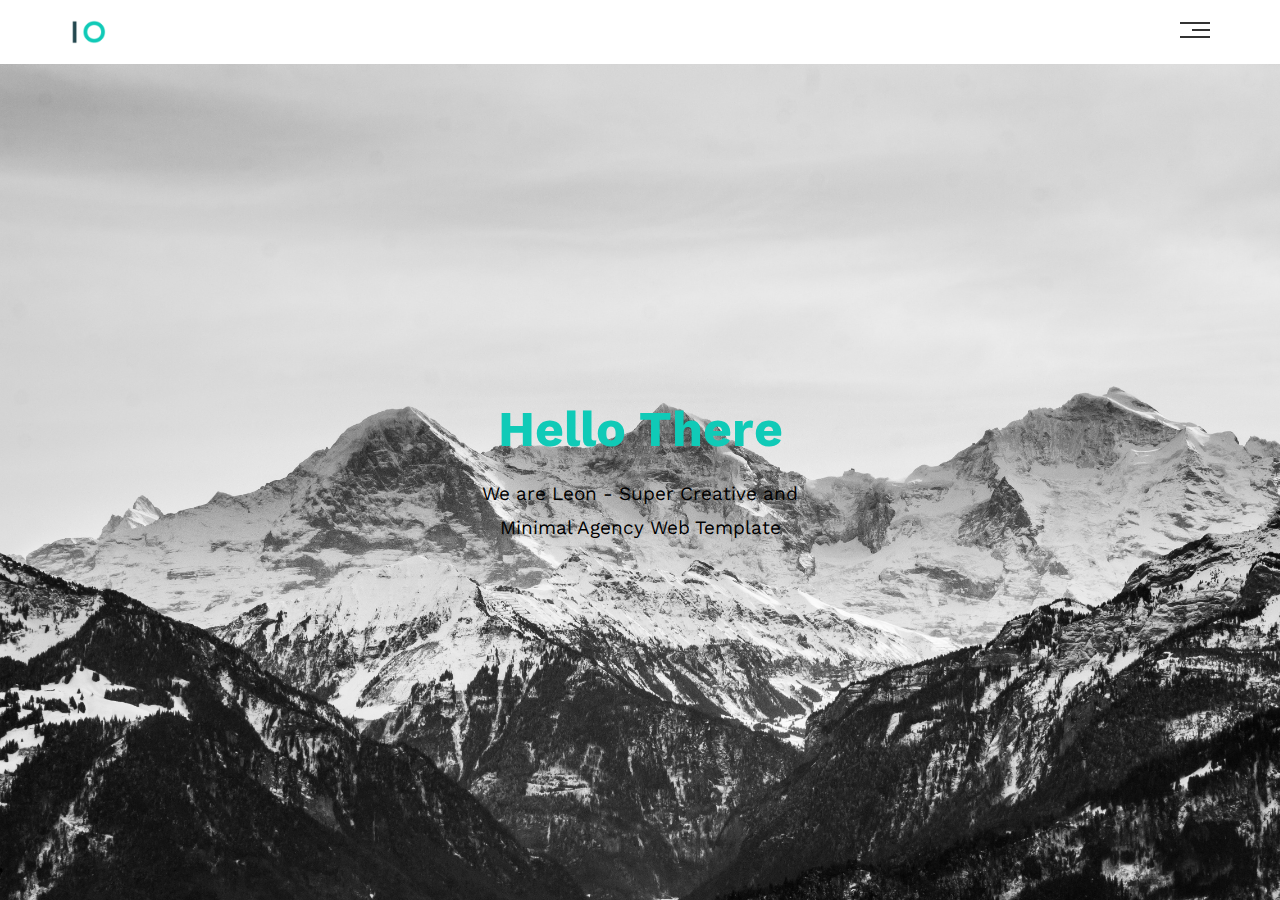
==== index.html @ 3184aaee "I've just change the structure of the file" ====
<!DOCTYPE html>
    <html lang="en">
        <head>
            <meta charset="UTF-8">
            <meta http-equiv="X-UA-Compatible" content="IE=edge">
            <meta name="viewport" content="width=device-width, initial-scale=1.0">
            <!-- My project main css file -->
            <link rel="stylesheet" href="css/main.css">
            <!-- Renders everything normally -->
            <link rel="stylesheet" href="css/normalize.css">
            <!-- the font family -->
            <link rel="preconnect" href="https://fonts.googleapis.com">
            <link rel="preconnect" href="https://fonts.gstatic.com" crossorigin>
            <link 
                href="https://fonts.googleapis.com/css2?family=Work+Sans:wght@200;300;400;500;600;700;800&display=swap" 
                rel="stylesheet">
            <!-- Font Awesome Library -->
            <link rel="stylesheet" href="css/all.min.css">
            <title>My project</title>
        </head>
        <body>
            <!-- Start header -->
            <div class="header">
                <div class="container">
                    <img class="logo" src="/images/logo.png" alt="logo">
                    <div class="links">
                        <span class="icon">
                            <span></span>
                            <span></span>
                            <span></span>
                        </span>
                        <ul>
                            <li><a href="#services">Services</a></li>
                            <li><a href="#portfolio">Portfolio</a></li>
                            <li><a href="#about">About</a></li>
                            <li><a href="#contact">Contact</a></li>
                        </ul>
                    </div>
                </div>
            </div>
            <!-- End Header -->

            <!-- Start Landing Section -->
            <div class="landing">
                <div class="intro-text">
                    <h1>Hello There</h1>
                    <p>We are Leon - Super Creative and Minimal Agency Web Template</p>
                </div>
            </div>
            <!-- End Landing Section -->

        </body>
    </html>
---- css/main.css ----
/* Start Variables */
:root {
    --main-color: #10cab7;
}

/* End Variables */

/* Start Global Rules */

*{
    -webkit-box-sizing: border-box;
    -moz-box-sizing: border-box;
    box-sizing: border-box;
}

body {
    font-family: 'Work Sans', sans-serif;
}

.parent {
    background-color: #EEE;
}

.container {
    padding-left: 15px;
    padding-right: 15px;
    margin-left: auto;
    margin-right: auto;
}

/* Small Screen */

@media (min-width: 768px) {
    .container {
        width: 750px;
    }
}

/* Medium Screen */

@media (min-width: 992px) {
    .container {
        width: 970px;
    }
}

/* Large Screen */

@media (min-width: 1200px) {
    .container {
        width: 1170px;
    }
}

/* End Global Rules */

/* Start Header  */
.header {
    padding: 20px;
}

.header .container {
    display: flex;
    justify-content: space-between;
    align-items: center;
}

.header .logo {
    width: 60px;
}

.header .links {
    position: relative;
}

.header .links:hover .icon span:nth-child(2) {
    width: 100%;
}

.header .links .icon {
    width: 30px;
    display: flex;
    flex-wrap: wrap;
    justify-content: flex-end;
}

.header .links .icon span {
    background-color: #333;
    margin-bottom: 5px;
    height: 2px;
}

.header .links .icon span:first-child {
    width: 100%;
}

.header .links .icon span:nth-child(2) {
    width: 60%;
    transition: 0.3s;
}

.header .links .icon span:last-child {
    width: 100%;
}

.header .links ul {
    list-style: none;
    margin: 0;
    padding: 0;
    background-color: #F6F6F6;
    position: absolute;
    right: 0;
    min-width: 200px;
    top: calc(100% + 15px);
    display: none;
    z-index: 1;
}

.header .links ul:before {
    content: "";
    border-width: 10px;
    border-style: solid;
    border-color: transparent transparent #F6F6F6 transparent;
    position: absolute;
    right: 5px;
    top: -20px;
}

.header .links:hover ul {
    display: block;
}

.header .links ul li a {
    display: block;
    padding: 15px;
    text-decoration: none;
    color: #333;
    transition: 0.3s;
}

.header .links ul li a:hover {
    padding-left: 25px;
}

.header .links ul li:not(:last-child) a {
    border-bottom: 1px solid #ddd;
}

/* End Header */

/* Start Landing Section */

.landing {
    background-image: url(../images/landing.jpg);
    background-size: cover;
    height: calc(100vh - 64px);
    position: relative;
}

.landing .intro-text {
    position: absolute;
    left: 50%;
    top: 50%;
    text-align: center;
    transform: translate(-50%, -50%);
    width: 320px;
    max-width: 100%;
}

.landing .intro-text h1 {
    margin: 0;
    font-weight: bold;
    font-size: 50px;
    color: var(--main-color);
}

.landing .intro-text p {
    font-size: 19px;
    line-height: 1.8;
}

/* End Landing Section */
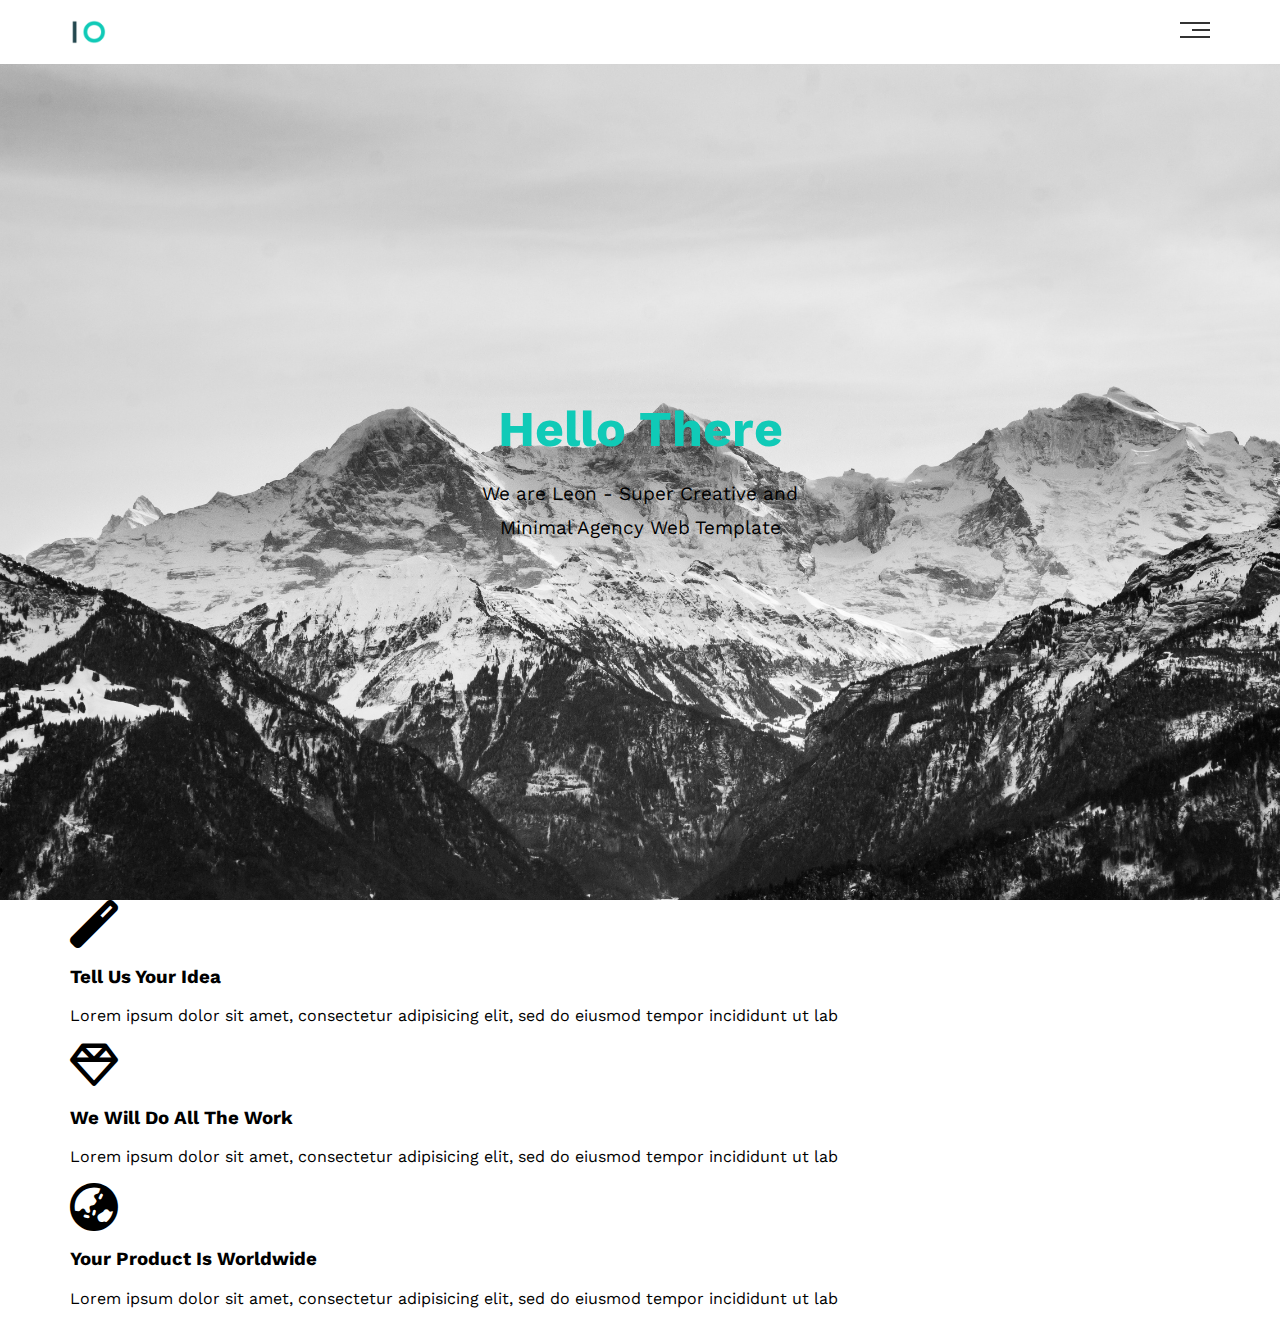
==== commit e2191c49: "added the features section html part" ====
--- a/index.html
+++ b/index.html
@@ -49,5 +49,27 @@
             </div>
             <!-- End Landing Section -->
 
+            <!-- Start features -->
+            <div class="features">
+                <div class="container">
+                    <div class="feat">
+                        <i class="fas fa-magic fa-3x"></i>
+                        <h3>Tell Us Your Idea</h3>
+                        <p>Lorem ipsum dolor sit amet, consectetur adipisicing elit, sed do eiusmod tempor incididunt ut lab</p>
+                    </div>
+                    <div class="feat">
+                        <i class="far fa-gem fa-3x"></i>
+                        <h3>We Will Do All The Work</h3>
+                        <p>Lorem ipsum dolor sit amet, consectetur adipisicing elit, sed do eiusmod tempor incididunt ut lab</p>
+                    </div>
+                    <div class="feat">
+                        <i class="fas fa-globe-asia fa-3x"></i>
+                        <h3>Your Product Is Worldwide</h3>
+                        <p>Lorem ipsum dolor sit amet, consectetur adipisicing elit, sed do eiusmod tempor incididunt ut lab</p>
+                    </div>
+                </div>
+            </div>
+            <!-- End features -->
+
         </body>
     </html>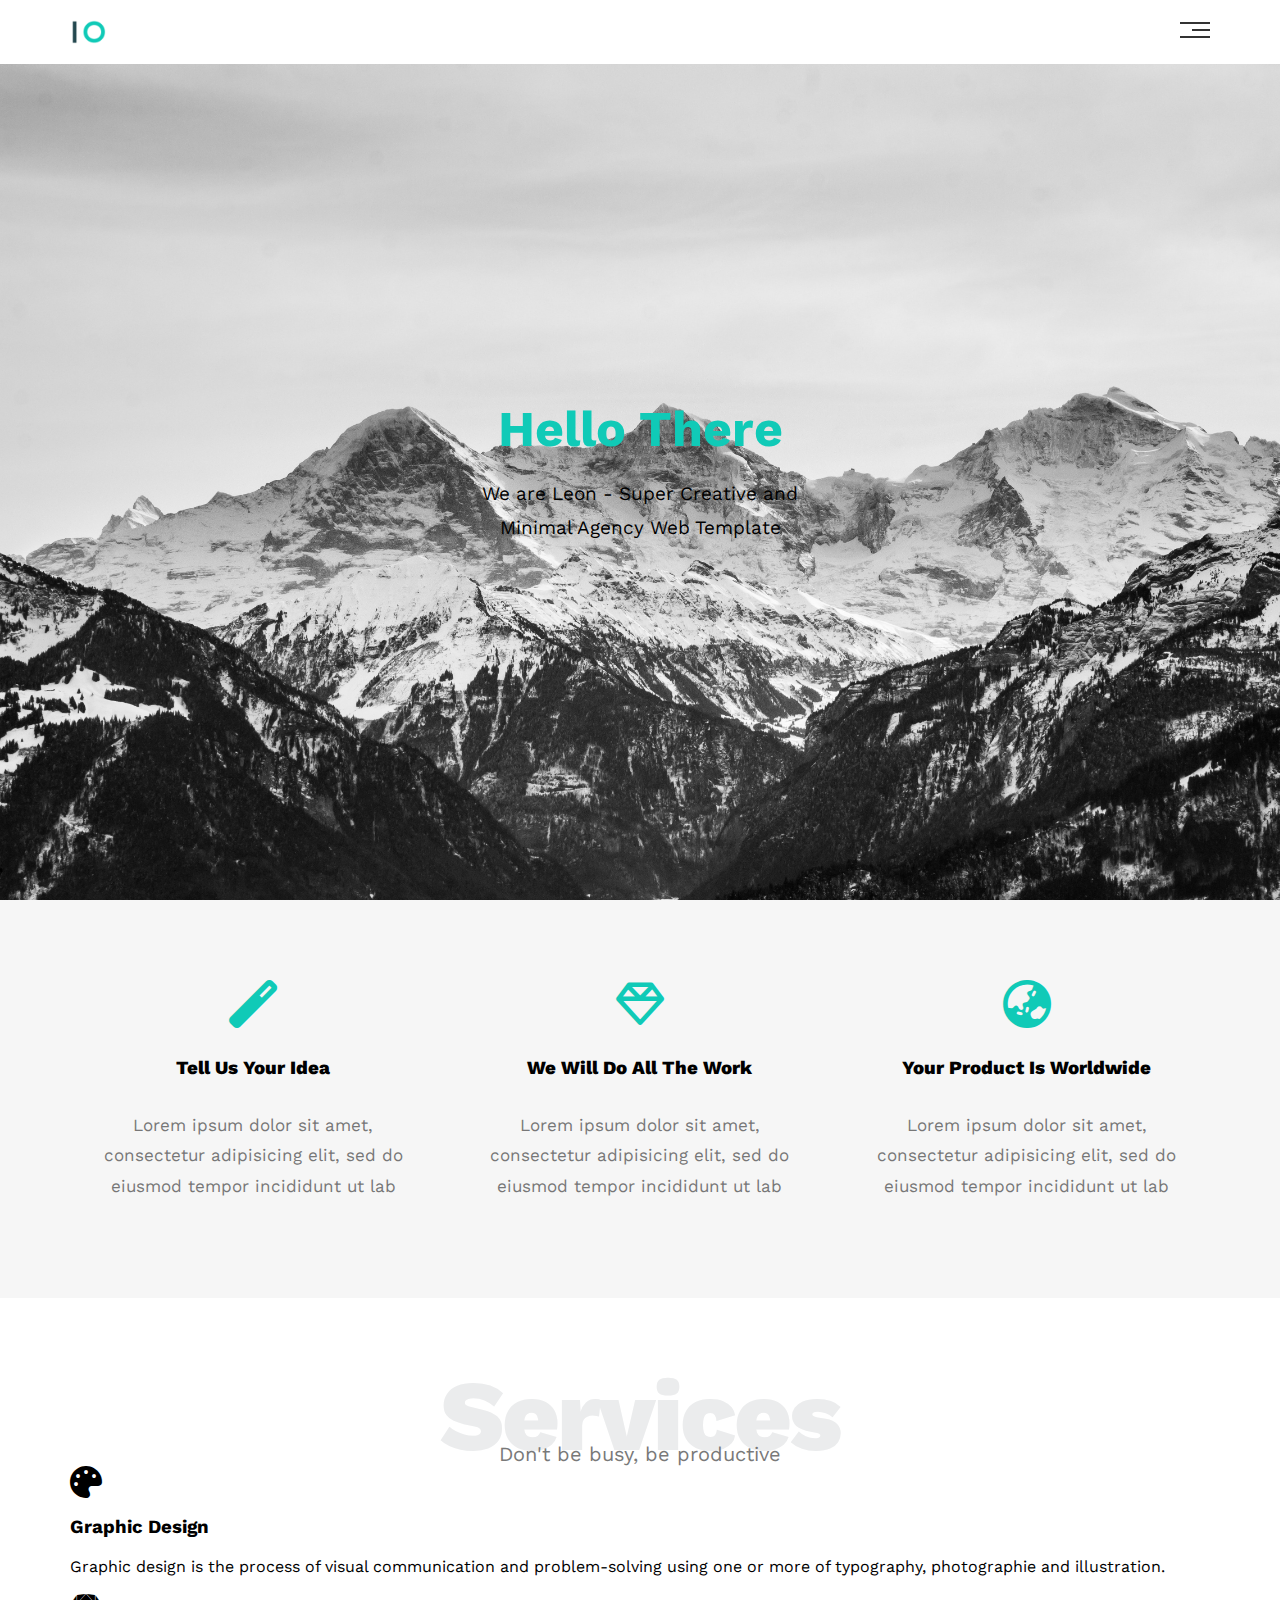
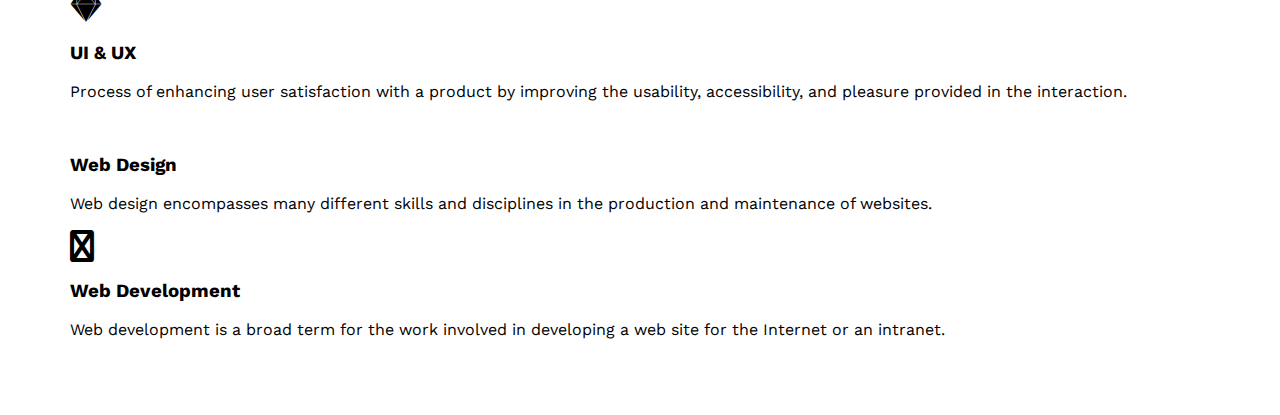
==== commit 38b049a6: "started in the services section" ====
--- a/index.html
+++ b/index.html
@@ -70,6 +70,64 @@
                 </div>
             </div>
             <!-- End features -->
+            <!-- Start Services -->
+            <div class="services">
+                <div class="container">
+                    <h2 class="special-heading">Services</h2>
+                    <p>Don't be busy, be productive</p>
+                    <div class="services-content">
+                        <div class="col">
+                            <!-- Start Service -->
+                            <div class="srv">
+                                <i class="fas fa-palette fa-2x"></i>
+                                <div class="text">
+                                    <h3>Graphic Design</h3>
+                                    <p>
+                                        Graphic design is the process of visual communication and problem-solving using one or more of 
+                                        typography, photographie and illustration.
+                                    </p>
+                                </div>
+                            </div>
+                            <div class="srv">
+                                <i class="fab fa-sketch fa-2x"></i>
+                                <div class="text">
+                                    <h3>UI & UX</h3>
+                                    <p>
+                                        Process of enhancing user satisfaction with a product by improving the usability, accessibility, and 
+                                        pleasure provided in the interaction.
+                                    </p>
+                                </div>
+                            </div>
+                            <!-- End Service -->
+                        </div>
+                        <div class="col">
+                            <!-- Start Service -->
+                            <div class="srv">
+                                <i class="fas fa-victor-square fa-2x"></i>
+                                <div class="text">
+                                    <h3>Web Design</h3>
+                                    <p>
+                                        Web design encompasses many different skills and disciplines in the production and maintenance of 
+                                        websites.
+                                    </p>
+                                </div>
+                            </div>
+                            <div class="srv">
+                                <i class="fab fa-pencil-ruler fa-2x"></i>
+                                <div class="text">
+                                    <h3>Web Development</h3>
+                                    <p>
+                                        Web development is a broad term for the work involved in developing a web site for the Internet or an 
+                                        intranet.
+                                    </p>
+                                </div>
+                            </div>
+                            <!-- End Service -->
+                        </div>
+                    </div>
+                </div>
+            </div>
+            <!-- End Services -->
 
         </body>
     </html>--- a/css/main.css
+++ b/css/main.css
@@ -53,6 +53,34 @@
 }
 
 /* End Global Rules */
+/* Start Components */
+
+.special-heading {
+    color: #ebeced;
+    font-size: 100px;
+    text-align: center;
+    font-weight: 800;
+    letter-spacing: -3px;
+    margin: 0;
+}
+
+.special-heading + p {
+    margin: -30px 0 0;
+    font-size: 20px;
+    text-align: center;
+    color: #797979;
+}
+
+@media (max-width: 767px) {
+    .special-heading {
+        font-size: 60px;
+    }
+    .special-heading + p {
+        margin-top: -20px;
+    }
+}
+
+/* End Components */
 
 /* Start Header  */
 .header {
@@ -179,4 +207,48 @@
     line-height: 1.8;
 }
 
-/* End Landing Section */+/* End Landing Section */
+
+/* Start features */
+.features {
+    padding-top: 60px;
+    padding-bottom: 60px;
+    background-color: #F6F6F6;
+}
+
+.features .container {
+    display: grid;
+    grid-template-columns: repeat(auto-fill, minmax(300px, 1fr));
+    grid-gap: 20px;
+}
+
+.features .feat {
+    padding: 20px;
+    text-align: center;
+}
+
+.features .feat i {
+    color: var(--main-color);
+}
+
+.features .feat h3 {
+    font-weight: 800;
+    margin: 30px 0;
+}
+
+.features .feat p {
+    line-height: 1.8;
+    color: #777;
+    font-size: 17px;
+}
+
+/* End features */
+
+/* Start Services */
+
+.services {
+    padding-top: 60px;
+    padding-bottom: 60px;
+}
+
+/* End Services */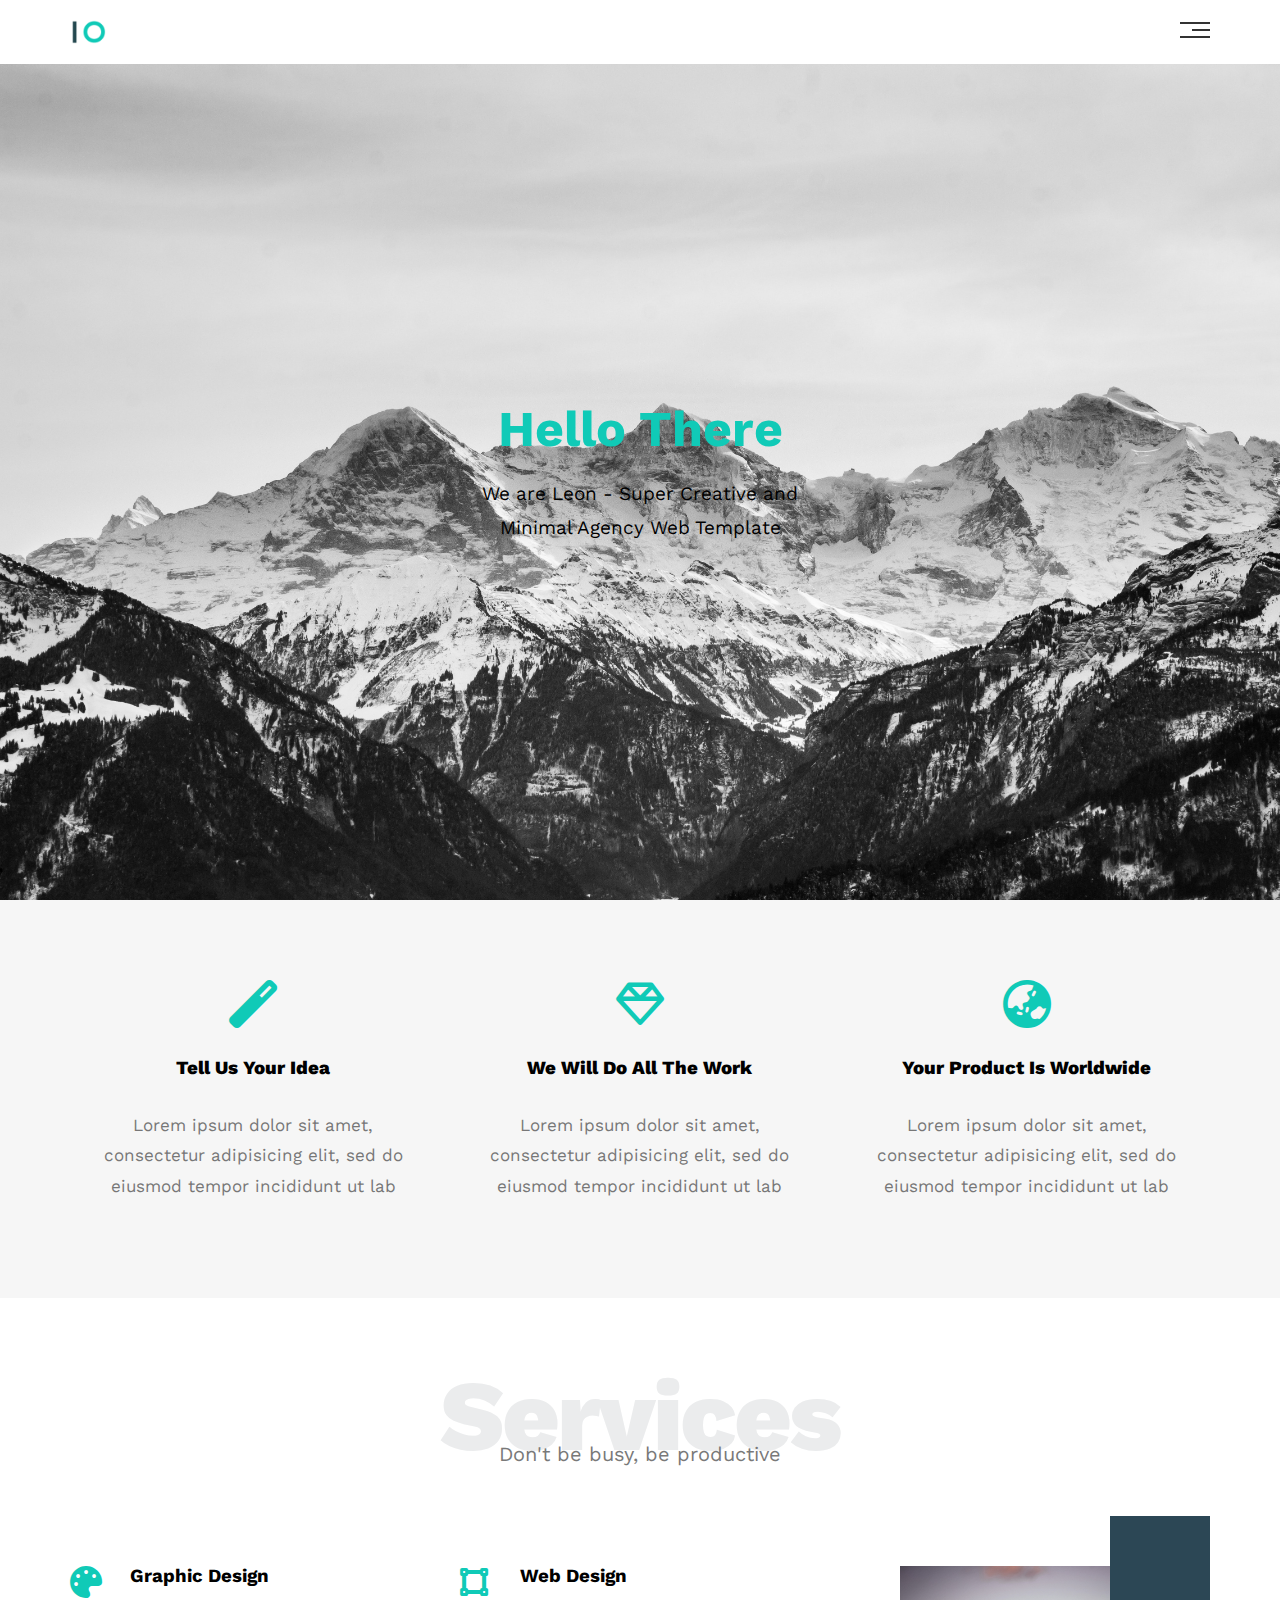
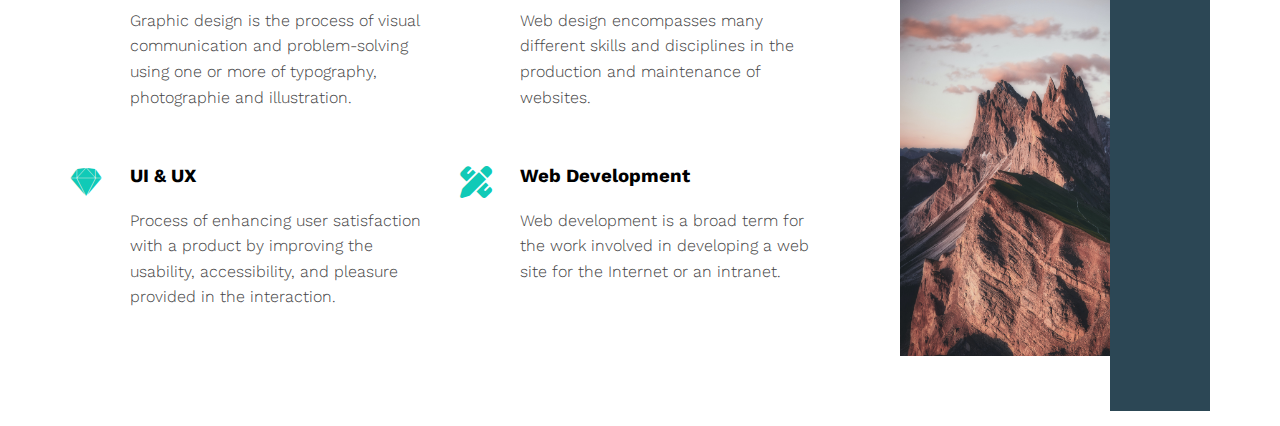
==== commit b0232aba: "i have a css problem i will solve it" ====
--- a/index.html
+++ b/index.html
@@ -103,7 +103,7 @@
                         <div class="col">
                             <!-- Start Service -->
                             <div class="srv">
-                                <i class="fas fa-victor-square fa-2x"></i>
+                                <i class="fas fa-vector-square fa-2x"></i>
                                 <div class="text">
                                     <h3>Web Design</h3>
                                     <p>
@@ -113,7 +113,7 @@
                                 </div>
                             </div>
                             <div class="srv">
-                                <i class="fab fa-pencil-ruler fa-2x"></i>
+                                <i class="fas fa-pencil-ruler fa-2x"></i>
                                 <div class="text">
                                     <h3>Web Development</h3>
                                     <p>
@@ -124,6 +124,11 @@
                             </div>
                             <!-- End Service -->
                         </div>
+                        <div class="col">
+                            <div class="image">
+                                <img src="images/services.jpg" alt="">
+                            </div>
+                        </div>
                     </div>
                 </div>
             </div>
--- a/css/main.css
+++ b/css/main.css
@@ -1,6 +1,7 @@
 /* Start Variables */
 :root {
     --main-color: #10cab7;
+    --secondary-color: #2c4755;
 }
 
 /* End Variables */
@@ -251,4 +252,62 @@
     padding-bottom: 60px;
 }
 
+.services .services-content {
+    display: grid;
+    grid-template-columns: repeat(auto-fill, minmax(300px, 1fr));
+    grid-gap: 30px;
+    margin-top: 100px;
+}
+
+.services .services-content .srv {
+    display: flex;
+    margin-bottom: 40px;
+}
+
+@media (max-width: 767px) {
+    .services  .services-content .srv {
+        flex-direction: column;
+        text-align: center;
+    }
+}
+
+.services .services-content .srv i {
+    color: var(--main-color);
+    flex-basis: 60px;
+}
+
+.services .services-content .srv .text {
+    flex: 1;
+}
+
+.services .services-content .srv h3 {
+    margin: 0 0 20px;
+
+}
+
+.services .services-content .srv p {
+    color: #444;
+    font-weight: 300;
+    line-height: 1.6;
+}
+
+.services .services-content .image {
+    text-align: center;
+    position: relative;
+}
+
+.services .services-content .image::before {
+    content: '';
+    background-color: var(--secondary-color);
+    width: 100px;
+    height: calc(100% + 100px);
+    top: -50px;
+    position: absolute;
+    right: 0;
+}
+
+.services .services-content .image img {
+    width: 260px;
+}
+
 /* End Services */